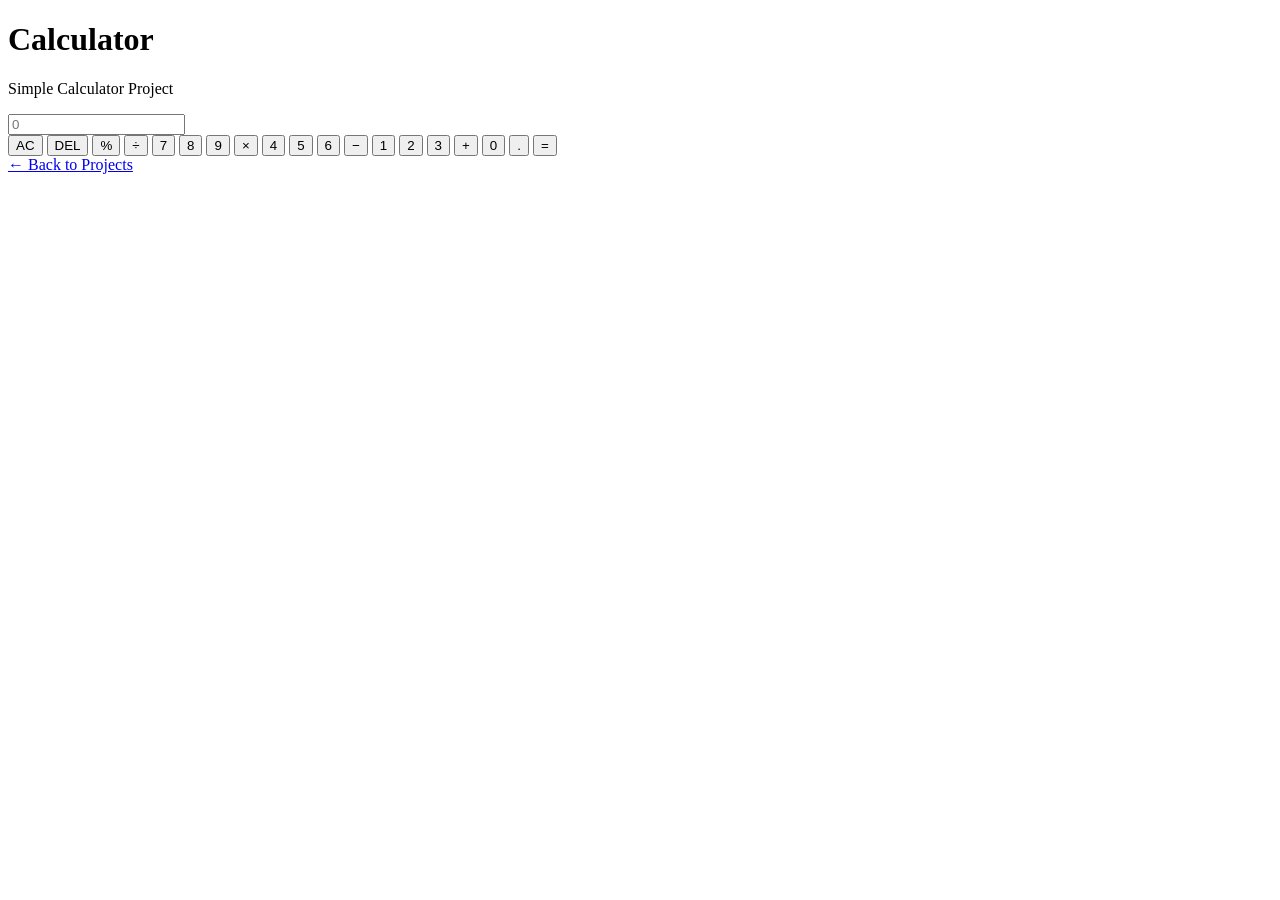
==== calculator/index.html @ e3aa0f62 "Create index.html" ====
<!DOCTYPE html>
<html lang="en">
<head>
    <meta charset="UTF-8">
    <meta name="viewport" content="width=device-width, initial-scale=1.0">
    <title>Calculator | Varun Dev</title>
    <link rel="stylesheet" href="style.css">
</head>
<body>

    <div class="calculator">
        <h1>Calculator</h1>
        <p class="subtitle">Simple Calculator Project</p>

        <input type="text" id="display"
               placeholder="0" readonly>

        <div class="buttons">
            <button class="operator" data-action="clear">AC</button>
            <button class="operator" data-action="delete">DEL</button>
            <button class="operator" data-value="%">%</button>
            <button class="operator" data-value="/">÷</button>

            <button data-value="7">7</button>
            <button data-value="8">8</button>
            <button data-value="9">9</button>
            <button class="operator" data-value="*">×</button>

            <button data-value="4">4</button>
            <button data-value="5">5</button>
            <button data-value="6">6</button>
            <button class="operator" data-value="-">−</button>

            <button data-value="1">1</button>
            <button data-value="2">2</button>
            <button data-value="3">3</button>
            <button class="operator" data-value="+">+</button>

            <button data-value="0">0</button>
            <button data-value=".">.</button>
            <button class="equal" data-action="calculate">=</button>
        </div>

        <a href="../index.html">← Back to Projects</a>
    </div>

    <script src="script.js"></script>
</body>
</html>
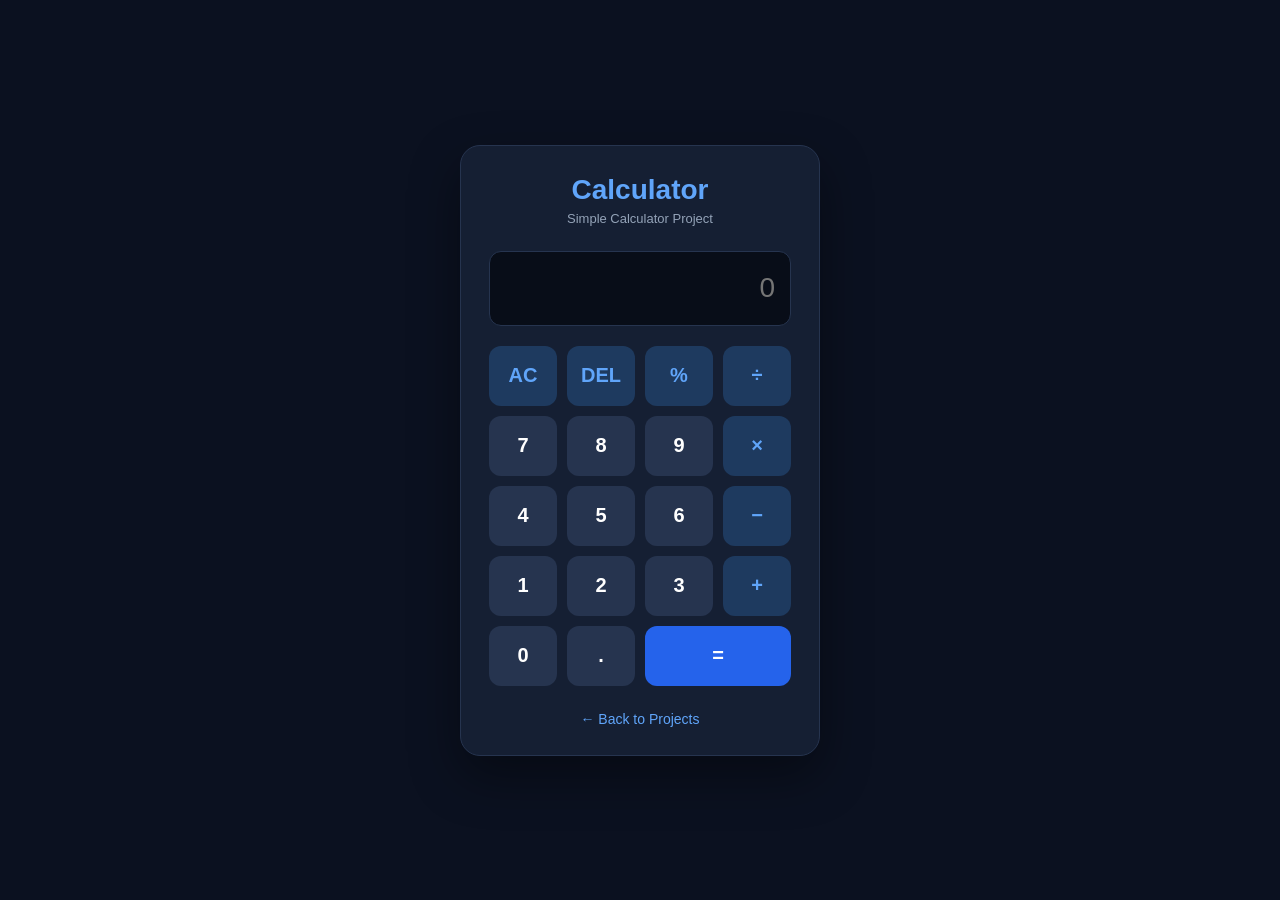
==== commit 931d56e3: "Update index.html" ====
--- a/calculator/index.html
+++ b/calculator/index.html
@@ -2,6 +2,7 @@
 <!DOCTYPE html>
 <html lang="en">
 <head>
+    <link rel="stylesheet" href="style.css">
     <meta charset="UTF-8">
     <meta name="viewport" content="width=device-width, initial-scale=1.0">
     <title>Calculator | Varun Dev</title>
--- a/calculator/style.css
+++ b/calculator/style.css
@@ -0,0 +1,141 @@
+
+/* ===== GENERAL SETTINGS ===== */
+
+* {
+    margin: 0;
+    padding: 0;
+    box-sizing: border-box;
+}
+
+body {
+    font-family: 'Segoe UI', Arial, sans-serif;
+    background: #0b1120;
+    color: #ffffff;
+    min-height: 100vh;
+    display: flex;
+    justify-content: center;
+    align-items: center;
+    padding: 20px;
+}
+
+/* ===== CALCULATOR CONTAINER ===== */
+
+.calculator {
+    width: 100%;
+    max-width: 360px;
+    background: #151f33;
+    padding: 28px;
+    border-radius: 20px;
+    border: 1px solid #26344f;
+    box-shadow: 0 20px 50px rgba(0, 0, 0, 0.4);
+}
+
+.calculator h1 {
+    text-align: center;
+    color: #60a5fa;
+    font-size: 28px;
+    margin-bottom: 5px;
+}
+
+.subtitle {
+    text-align: center;
+    color: #94a3b8;
+    font-size: 13px;
+    margin-bottom: 25px;
+}
+
+/* ===== DISPLAY ===== */
+
+#display {
+    width: 100%;
+    height: 75px;
+    background: #080d18;
+    border: 1px solid #26344f;
+    border-radius: 12px;
+    margin-bottom: 20px;
+    padding: 15px;
+    color: #ffffff;
+    font-size: 28px;
+    text-align: right;
+    outline: none;
+}
+
+/* ===== BUTTON GRID ===== */
+
+.buttons {
+    display: grid;
+    grid-template-columns: repeat(4, 1fr);
+    gap: 10px;
+}
+
+button {
+    height: 60px;
+    border: none;
+    border-radius: 12px;
+    background: #26344f;
+    color: #ffffff;
+    font-size: 20px;
+    font-weight: 600;
+    cursor: pointer;
+    transition: 0.2s ease;
+}
+
+button:hover {
+    background: #3b4c6b;
+    transform: translateY(-2px);
+}
+
+button:active {
+    transform: scale(0.95);
+}
+
+/* ===== OPERATORS ===== */
+
+button.operator {
+    background: #1e3a5f;
+    color: #60a5fa;
+}
+
+button.operator:hover {
+    background: #254b78;
+}
+
+/* ===== EQUAL BUTTON ===== */
+
+button.equal {
+    grid-column: span 2;
+    background: #2563eb;
+    color: #ffffff;
+}
+
+button.equal:hover {
+    background: #3b82f6;
+}
+
+/* ===== BACK LINK ===== */
+
+.calculator a {
+    display: block;
+    text-align: center;
+    margin-top: 25px;
+    color: #60a5fa;
+    text-decoration: none;
+    font-size: 14px;
+}
+
+.calculator a:hover {
+    color: #93c5fd;
+    text-decoration: underline;
+}
+
+/* ===== MOBILE RESPONSIVENESS ===== */
+
+@media (max-width: 400px) {
+    .calculator {
+        padding: 20px;
+    }
+
+    button {
+        height: 55px;
+    }
+}
--- a/calculator/style.css
+++ b/calculator/style.css
@@ -0,0 +1,141 @@
+
+/* ===== GENERAL SETTINGS ===== */
+
+* {
+    margin: 0;
+    padding: 0;
+    box-sizing: border-box;
+}
+
+body {
+    font-family: 'Segoe UI', Arial, sans-serif;
+    background: #0b1120;
+    color: #ffffff;
+    min-height: 100vh;
+    display: flex;
+    justify-content: center;
+    align-items: center;
+    padding: 20px;
+}
+
+/* ===== CALCULATOR CONTAINER ===== */
+
+.calculator {
+    width: 100%;
+    max-width: 360px;
+    background: #151f33;
+    padding: 28px;
+    border-radius: 20px;
+    border: 1px solid #26344f;
+    box-shadow: 0 20px 50px rgba(0, 0, 0, 0.4);
+}
+
+.calculator h1 {
+    text-align: center;
+    color: #60a5fa;
+    font-size: 28px;
+    margin-bottom: 5px;
+}
+
+.subtitle {
+    text-align: center;
+    color: #94a3b8;
+    font-size: 13px;
+    margin-bottom: 25px;
+}
+
+/* ===== DISPLAY ===== */
+
+#display {
+    width: 100%;
+    height: 75px;
+    background: #080d18;
+    border: 1px solid #26344f;
+    border-radius: 12px;
+    margin-bottom: 20px;
+    padding: 15px;
+    color: #ffffff;
+    font-size: 28px;
+    text-align: right;
+    outline: none;
+}
+
+/* ===== BUTTON GRID ===== */
+
+.buttons {
+    display: grid;
+    grid-template-columns: repeat(4, 1fr);
+    gap: 10px;
+}
+
+button {
+    height: 60px;
+    border: none;
+    border-radius: 12px;
+    background: #26344f;
+    color: #ffffff;
+    font-size: 20px;
+    font-weight: 600;
+    cursor: pointer;
+    transition: 0.2s ease;
+}
+
+button:hover {
+    background: #3b4c6b;
+    transform: translateY(-2px);
+}
+
+button:active {
+    transform: scale(0.95);
+}
+
+/* ===== OPERATORS ===== */
+
+button.operator {
+    background: #1e3a5f;
+    color: #60a5fa;
+}
+
+button.operator:hover {
+    background: #254b78;
+}
+
+/* ===== EQUAL BUTTON ===== */
+
+button.equal {
+    grid-column: span 2;
+    background: #2563eb;
+    color: #ffffff;
+}
+
+button.equal:hover {
+    background: #3b82f6;
+}
+
+/* ===== BACK LINK ===== */
+
+.calculator a {
+    display: block;
+    text-align: center;
+    margin-top: 25px;
+    color: #60a5fa;
+    text-decoration: none;
+    font-size: 14px;
+}
+
+.calculator a:hover {
+    color: #93c5fd;
+    text-decoration: underline;
+}
+
+/* ===== MOBILE RESPONSIVENESS ===== */
+
+@media (max-width: 400px) {
+    .calculator {
+        padding: 20px;
+    }
+
+    button {
+        height: 55px;
+    }
+}
